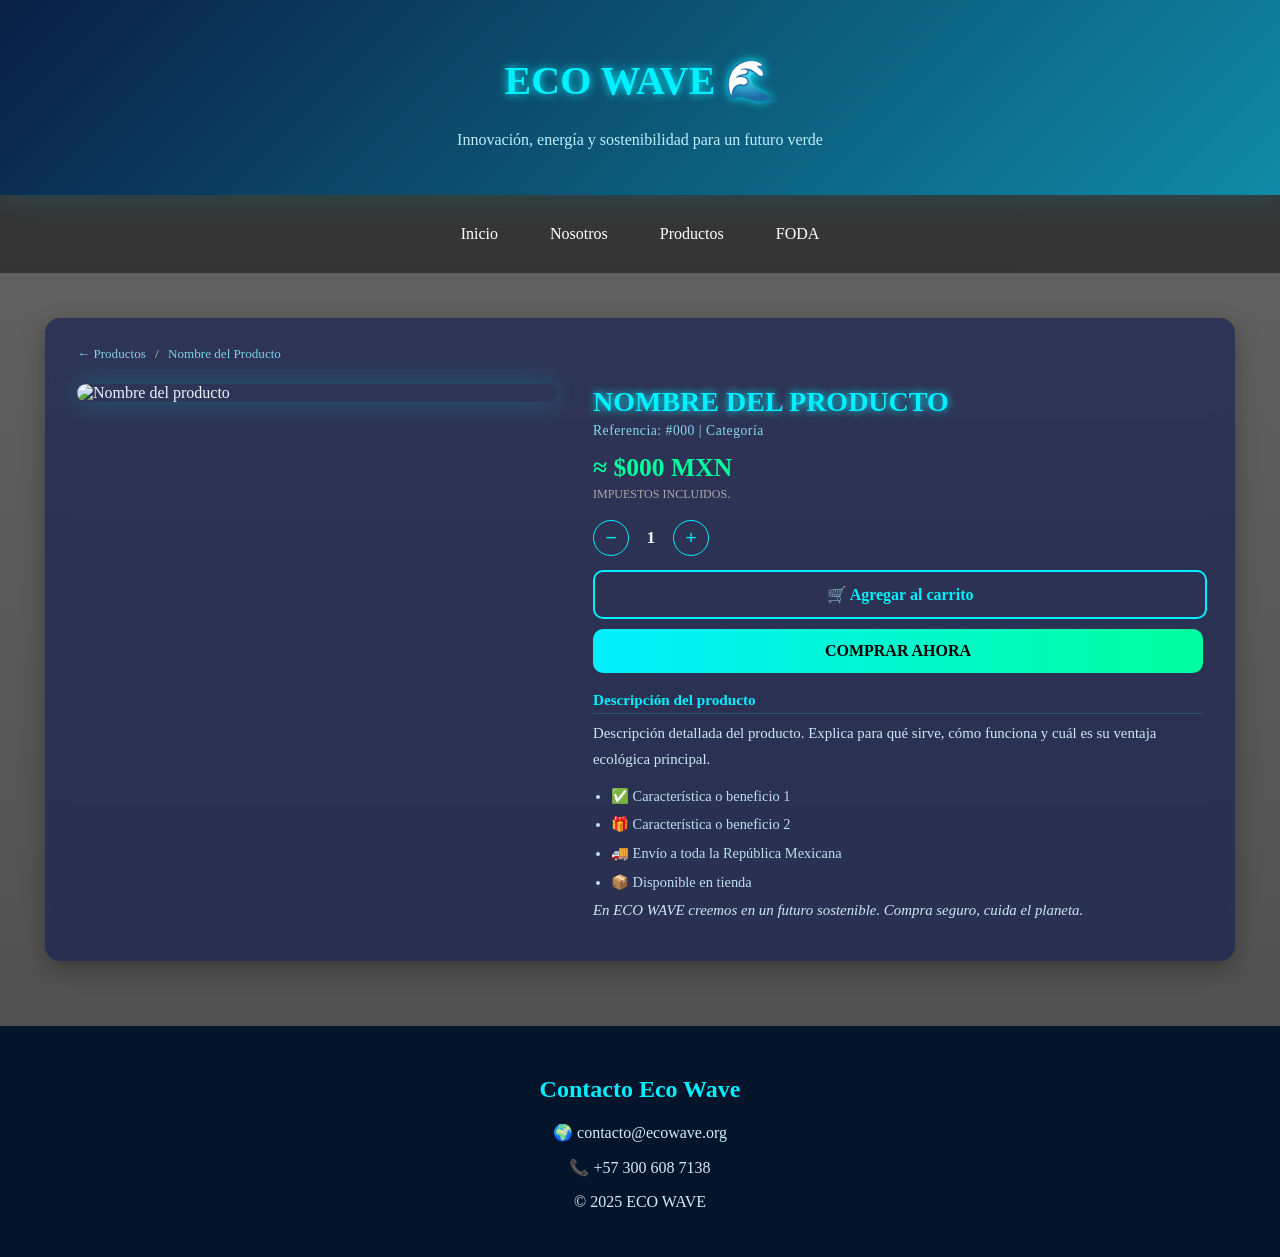
==== bombilla.html @ f6059473 "Add initial HTML structure for ECO WAVE product page" ====
<!DOCTYPE html>
<html lang="es">
<head>
<meta charset="UTF-8">
<meta name="viewport" content="width=device-width, initial-scale=1.0">
<title>ECO WAVE – Nombre del Producto</title>
<!-- ↑ Cambia "Nombre del Producto" por el nombre real -->

<style>
:root{
    --accent:#00F0FF;
    --accent2:#00ff9d;
    --card-bg: rgba(20,30,80,0.65);
    --glass: rgba(0,0,0,0.45);
    --text:#EAF4FF;
}

body{
    margin:0;
    font-family:Segoe UI;
    color:var(--text);
    min-height:100vh;
    display:flex;
    flex-direction:column;
    background:
    linear-gradient(rgba(0,0,0,0.6),rgba(0,0,0,0.7)),
    url('https://images.unsplash.com/photo-1507525428034-b723cf961d3e')
    no-repeat center/cover fixed;
}

/* HEADER */
header{
    background:linear-gradient(135deg,#0a1f44,#0f8aa6);
    text-align:center;
    padding:30px;
    box-shadow:0 0 25px rgba(0,240,255,0.3);
}
header h1{
    color:var(--accent);
    font-size:2.5rem;
    text-shadow:0 0 10px var(--accent);
}
header p{ color:#bdefff; }

/* NAV */
nav{
    background:var(--glass);
    text-align:center;
    padding:12px;
    position:sticky;
    top:0;
    z-index:100;
}
nav a{
    color:white;
    margin:10px;
    text-decoration:none;
    padding:8px 14px;
    border-radius:8px;
    display:inline-block;
    transition:.3s;
}
nav a:hover{
    background:linear-gradient(90deg,var(--accent),var(--accent2));
    color:black;
    box-shadow:0 0 15px var(--accent);
}
nav a.nav-glow{
    box-shadow:0 0 8px #5bc8f5,0 0 18px #5bc8f588,0 0 32px #5bc8f544;
    background:rgba(91,200,245,0.15);
    color:#a8e8ff;
}

/* CONTENEDOR */
.container{
    flex:1;
    padding:25px;
    margin:20px;
}

/* CARD */
.card{
    background:var(--card-bg);
    padding:28px 32px;
    border-radius:15px;
    backdrop-filter:blur(10px);
    margin-bottom:20px;
    box-shadow:0 8px 25px rgba(0,0,0,0.3);
}

/* ── BREADCRUMB (migas de pan) ── */
.breadcrumb{
    font-size:0.82rem;
    margin-bottom:22px;
    color:#7ecfea;
}
.breadcrumb a{
    color:#7ecfea;
    text-decoration:none;
}
.breadcrumb a:hover{ color:var(--accent); }
.breadcrumb span{ color:#ccc; margin:0 6px; }

/* ── LAYOUT DETALLE ── */
.detalle-wrap{
    display:flex;
    flex-wrap:wrap;
    gap:36px;
    align-items:flex-start;
}

/* IMAGEN */
.detalle-img{
    flex:1 1 280px;
    max-width:480px;
}
.detalle-img img{
    width:100%;
    border-radius:14px;
    box-shadow:0 0 28px rgba(0,240,255,0.25);
    display:block;
    /*
    ══════════════════════════════════════════
    ↑ Cambia src="" por la imagen del producto
      Ejemplo: src="img/bombilla-solar.jpg"
    ══════════════════════════════════════════
    */
}

/* INFO */
.detalle-info{
    flex:1 1 280px;
}
.detalle-info h2{
    color:var(--accent);
    font-size:1.75rem;
    margin:0 0 4px;
    text-shadow:0 0 8px var(--accent);
    line-height:1.25;
    /*
    ══════════════════════════════════════════
    ↑ Escribe aquí el nombre del producto
    ══════════════════════════════════════════
    */
}
.subtitulo{
    font-size:0.85rem;
    color:#88d8f0;
    margin-bottom:14px;
    letter-spacing:.04em;
    /*
    ↑ Ej: "Set #77247 | Speed Champions"
    */
}
.precio{
    font-size:1.6rem;
    font-weight:700;
    color:var(--accent2);
    margin:0 0 4px;
}
.precio-nota{
    font-size:0.75rem;
    color:#aaa;
    margin-bottom:18px;
    /* ↑ Texto pequeño como "IMPUESTOS INCLUIDOS." */
}

/* CANTIDAD + BOTONES */
.cantidad-wrap{
    display:flex;
    align-items:center;
    gap:10px;
    margin-bottom:14px;
}
.qty-btn{
    width:36px;
    height:36px;
    border-radius:50%;
    border:1.5px solid var(--accent);
    background:transparent;
    color:var(--accent);
    font-size:1.2rem;
    cursor:pointer;
    transition:.25s;
    display:flex;
    align-items:center;
    justify-content:center;
}
.qty-btn:hover{ background:var(--accent); color:#000; }
.qty-num{
    font-size:1.1rem;
    font-weight:600;
    min-width:24px;
    text-align:center;
}

.btn-carrito,
.btn-comprar{
    display:block;
    width:100%;
    padding:13px 0;
    border:none;
    border-radius:10px;
    font-size:1rem;
    font-weight:700;
    cursor:pointer;
    text-align:center;
    text-decoration:none;
    transition:.3s;
    margin-bottom:10px;
    /*
    ══════════════════════════════════════════
    ↑ Cambia href="#" por el enlace real de
      tu carrito o página de pago.
    ══════════════════════════════════════════
    */
}
.btn-carrito{
    background:transparent;
    border:2px solid var(--accent);
    color:var(--accent);
}
.btn-carrito:hover{
    background:var(--accent);
    color:#000;
    box-shadow:0 0 18px var(--accent);
}
.btn-comprar{
    background:linear-gradient(90deg,var(--accent),var(--accent2));
    color:#000;
}
.btn-comprar:hover{
    box-shadow:0 0 22px var(--accent);
    transform:scale(1.02);
}

/* DESCRIPCIÓN Y BULLETS */
.desc-titulo{
    font-size:0.95rem;
    font-weight:700;
    color:var(--accent);
    margin:18px 0 6px;
    border-bottom:1px solid rgba(0,240,255,0.2);
    padding-bottom:4px;
}
.detalle-info p{
    line-height:1.75;
    color:#cce8f8;
    margin:0 0 10px;
    font-size:0.93rem;
    /*
    ↑ Descripción principal del producto
    */
}
.detalle-info ul{
    padding-left:18px;
    margin:0;
    color:#bce0f0;
    line-height:2;
    font-size:0.9rem;
    /*
    ↑ Características / bullet points
    */
}
.nota-italica{
    margin-top:18px;
    font-style:italic;
    font-size:0.82rem;
    color:#88b8cc;
    /*
    ↑ Texto pequeño al final, ej: "Compra seguro..."
    */
}

/* VOLVER */
.btn-volver{
    display:inline-block;
    margin-bottom:20px;
    color:var(--accent);
    text-decoration:none;
    font-size:0.9rem;
    transition:.2s;
}
.btn-volver:hover{ text-shadow:0 0 8px var(--accent); }

/* FOOTER */
footer{
    background:#03142b;
    text-align:center;
    padding:30px 20px;
    color:#cfefff;
    margin-top:auto;
}
footer h2{ color:var(--accent); }

/* ANIMACIÓN */
.fade{ opacity:0; transform:translateY(40px); }
.fade.show{ opacity:1; transform:translateY(0); transition:all 1s; }

/* RESPONSIVE */
@media(max-width:600px){
    .detalle-info h2{ font-size:1.3rem; }
    .precio{ font-size:1.3rem; }
    .container{ margin:10px; padding:14px; }
    .card{ padding:18px; }
}
</style>
</head>
<body>

<header class="fade">
    <h1>ECO WAVE 🌊</h1>
    <p>Innovación, energía y sostenibilidad para un futuro verde</p>
</header>

<nav class="fade">
    <a href="index.html">Inicio</a>
    <a href="nosotros.html">Nosotros</a>
    <a href="productos.html">Productos</a>
    <a href="foda.html">FODA</a>
</nav>

<div class="container">
<div class="card fade">

    <!-- MIGAS DE PAN -->
    <div class="breadcrumb">
        <a href="productos.html">← Productos</a>
        <span>/</span>
        Nombre del Producto
        <!-- ↑ Cambia "Nombre del Producto" por el nombre real -->
    </div>

    <div class="detalle-wrap">

        <!-- ════════════════════════════
             IMAGEN PRINCIPAL
        ════════════════════════════ -->
        <div class="detalle-img">
            <img src="" alt="Nombre del producto">
            <!--
            ↑ src=""  → ruta de tu imagen, ej: "img/bombilla-solar.jpg"
            ↑ alt=""  → nombre descriptivo del producto
            -->
        </div>

        <!-- ════════════════════════════
             INFORMACIÓN DEL PRODUCTO
        ════════════════════════════ -->
        <div class="detalle-info">

            <h2>NOMBRE DEL PRODUCTO</h2>
            <!-- ↑ Escribe el nombre en MAYÚSCULAS o como prefieras -->

            <div class="subtitulo">Referencia: #000 | Categoría</div>
            <!-- ↑ Ej: "Set #77247 | Speed Champions | ECO WAVE"   -->

            <div class="precio">≈ $000 MXN</div>
            <!-- ↑ Precio real del producto                         -->

            <div class="precio-nota">IMPUESTOS INCLUIDOS.</div>

            <!-- SELECTOR DE CANTIDAD -->
            <div class="cantidad-wrap">
                <button class="qty-btn" onclick="cambiarCantidad(-1)">−</button>
                <span class="qty-num" id="cantidad">1</span>
                <button class="qty-btn" onclick="cambiarCantidad(1)">+</button>
            </div>

            <!-- BOTONES DE COMPRA -->
            <a class="btn-carrito" href="#">
                🛒 Agregar al carrito
            </a>
            <!-- ↑ Cambia href="#" por el enlace de tu carrito      -->

            <a class="btn-comprar" href="#">
                COMPRAR AHORA
            </a>
            <!-- ↑ Cambia href="#" por el enlace de pago directo    -->

            <!-- DESCRIPCIÓN -->
            <div class="desc-titulo">Descripción del producto</div>
            <p>
                Descripción detallada del producto. Explica para qué sirve,
                cómo funciona y cuál es su ventaja ecológica principal.
                <!-- ↑ Reemplaza con tu descripción real            -->
            </p>

            <!-- CARACTERÍSTICAS -->
            <ul>
                <li>✅ Característica o beneficio 1</li>
                <li>🎁 Característica o beneficio 2</li>
                <li>🚚 Envío a toda la República Mexicana</li>
                <li>📦 Disponible en tienda</li>
                <!-- ↑ Agrega, quita o edita los bullet points      -->
            </ul>

            <p class="nota-italica">
                En ECO WAVE creemos en un futuro sostenible.
                Compra seguro, cuida el planeta.
                <!-- ↑ Cambia por tu mensaje de cierre              -->
            </p>

        </div><!-- /detalle-info -->
    </div><!-- /detalle-wrap -->

</div><!-- /card -->
</div><!-- /container -->

<footer>
    <h2>Contacto Eco Wave</h2>
    <p>🌍 contacto@ecowave.org</p>
    <p>📞 +57 300 608 7138</p>
    <p>© 2025 ECO WAVE</p>
</footer>

<script>
/* ANIMACIÓN SCROLL */
const elementos = document.querySelectorAll('.fade');
function mostrar(){
    elementos.forEach(el => {
        if(el.getBoundingClientRect().top < window.innerHeight - 100)
            el.classList.add('show');
    });
}
window.addEventListener('scroll', mostrar);
window.addEventListener('load', mostrar);

/* NAV GLOW */
document.querySelectorAll('nav a').forEach(link => {
    link.addEventListener('mouseenter', () => link.classList.add('nav-glow'));
    link.addEventListener('mouseleave', () => link.classList.remove('nav-glow'));
});

/* SELECTOR DE CANTIDAD */
function cambiarCantidad(delta){
    const el = document.getElementById('cantidad');
    let val = parseInt(el.textContent) + delta;
    if(val < 1) val = 1;
    el.textContent = val;
}
</script>

</body>
</html>
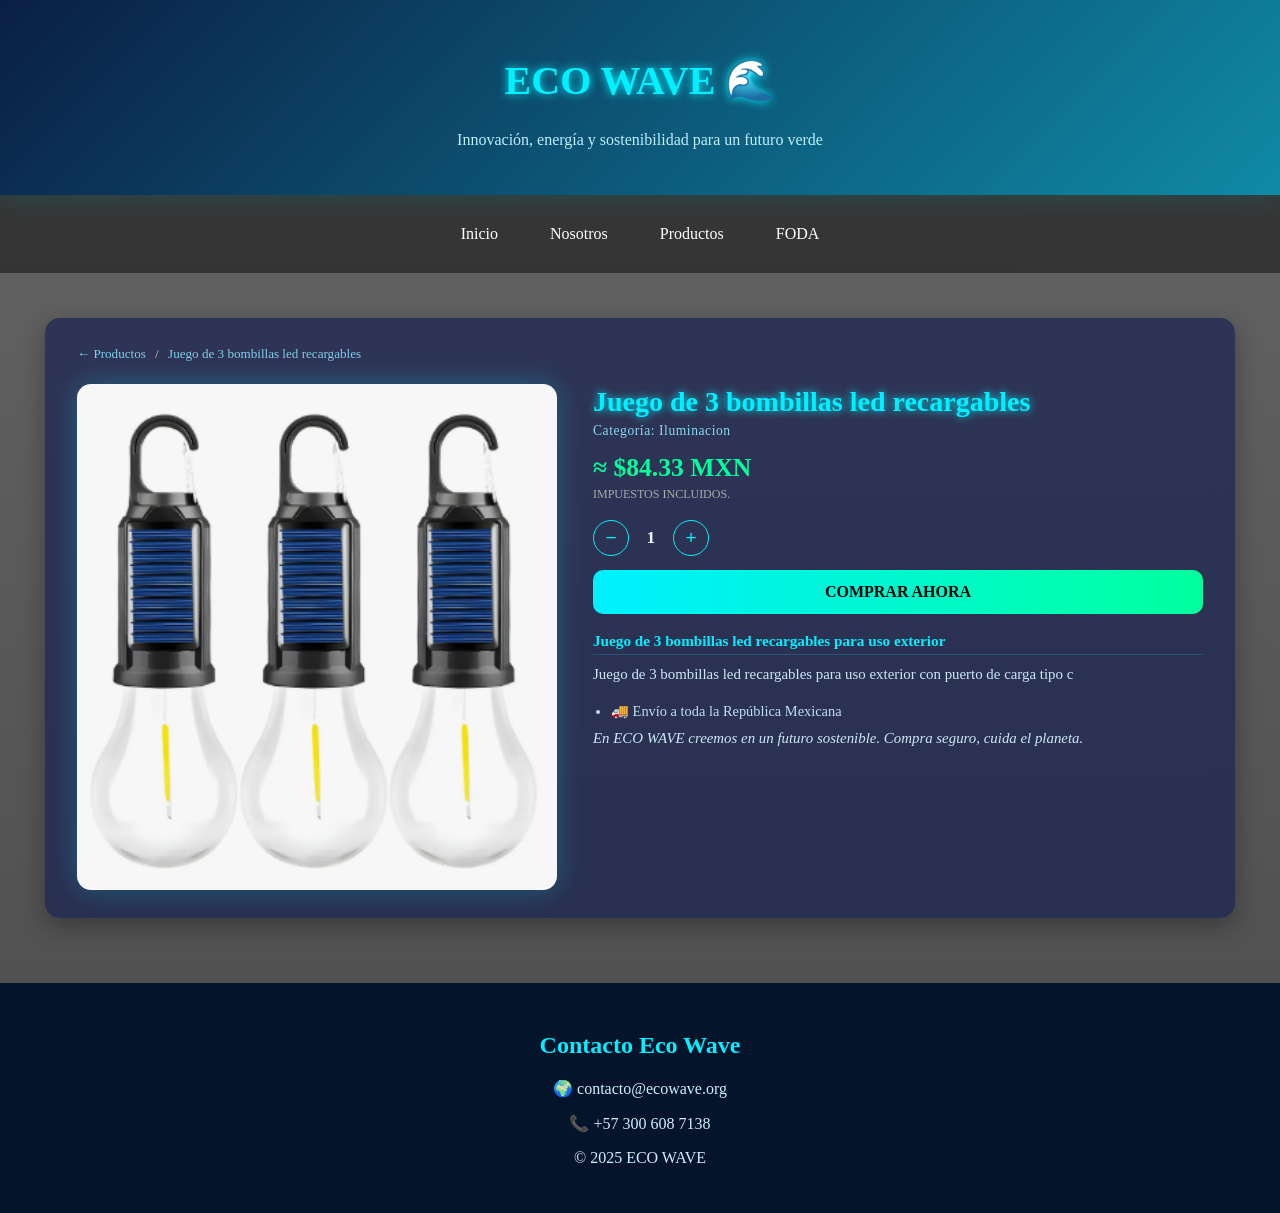
==== commit 685601a0: "Update product name, image, and description Updated product details and links for bombilla.html." ====
--- a/bombilla.html
+++ b/bombilla.html
@@ -327,7 +327,7 @@
     <div class="breadcrumb">
         <a href="productos.html">← Productos</a>
         <span>/</span>
-        Nombre del Producto
+        Juego de 3 bombillas led recargables
         <!-- ↑ Cambia "Nombre del Producto" por el nombre real -->
     </div>
 
@@ -337,7 +337,7 @@
              IMAGEN PRINCIPAL
         ════════════════════════════ -->
         <div class="detalle-img">
-            <img src="" alt="Nombre del producto">
+            <img src="Bombilla.png" alt="Bombillas recargables">
             <!--
             ↑ src=""  → ruta de tu imagen, ej: "img/bombilla-solar.jpg"
             ↑ alt=""  → nombre descriptivo del producto
@@ -349,13 +349,13 @@
         ════════════════════════════ -->
         <div class="detalle-info">
 
-            <h2>NOMBRE DEL PRODUCTO</h2>
+            <h2>Juego de 3 bombillas led recargables</h2>
             <!-- ↑ Escribe el nombre en MAYÚSCULAS o como prefieras -->
 
-            <div class="subtitulo">Referencia: #000 | Categoría</div>
+            <div class="subtitulo"> Categoría: Iluminacion</div>
             <!-- ↑ Ej: "Set #77247 | Speed Champions | ECO WAVE"   -->
 
-            <div class="precio">≈ $000 MXN</div>
+            <div class="precio">≈ $84.33 MXN</div>
             <!-- ↑ Precio real del producto                         -->
 
             <div class="precio-nota">IMPUESTOS INCLUIDOS.</div>
@@ -366,33 +366,22 @@
                 <span class="qty-num" id="cantidad">1</span>
                 <button class="qty-btn" onclick="cambiarCantidad(1)">+</button>
             </div>
-
-            <!-- BOTONES DE COMPRA -->
-            <a class="btn-carrito" href="#">
-                🛒 Agregar al carrito
-            </a>
-            <!-- ↑ Cambia href="#" por el enlace de tu carrito      -->
-
-            <a class="btn-comprar" href="#">
+            
+            <a class="btn-comprar" href="https://www.mercadolibre.com.mx/3x-lamparas-led-solares-usb-para-camping-exterior-wxyx/p/MLM2032888883?pdp_filters=item_id%3AMLM5120265776&from=gshop&matt_tool=96433189&matt_word=&matt_source=google&matt_campaign_id=23459162853&matt_ad_group_id=194198311160&matt_match_type=&matt_network=g&matt_device=c&matt_creative=793026292026&matt_keyword=&matt_ad_position=&matt_ad_type=pla&matt_merchant_id=735088283&matt_product_id=MLM2032888883-product&matt_product_partition_id=2454651996881&matt_target_id=pla-2454651996881&cq_src=google_ads&cq_cmp=23459162853&cq_net=g&cq_plt=gp&cq_med=pla&gad_source=1&gad_campaignid=23459162853&gbraid=0AAAAAoTLPrLEce5WwXCSmgZGseoTSW122&gclid=Cj0KCQjwkrzPBhCqARIsAJN460kuNzRdEcvnn7RCb0tPPyWIUsCGszsaF7jD8ObfhHAOC3t7pRKlBVsaAlU6EALw_wcB">
                 COMPRAR AHORA
             </a>
             <!-- ↑ Cambia href="#" por el enlace de pago directo    -->
 
             <!-- DESCRIPCIÓN -->
-            <div class="desc-titulo">Descripción del producto</div>
+            <div class="desc-titulo">Juego de 3 bombillas led recargables para uso exterior</div>
             <p>
-                Descripción detallada del producto. Explica para qué sirve,
-                cómo funciona y cuál es su ventaja ecológica principal.
+                Juego de 3 bombillas led recargables para uso exterior con puerto de carga tipo c
                 <!-- ↑ Reemplaza con tu descripción real            -->
             </p>
 
             <!-- CARACTERÍSTICAS -->
             <ul>
-                <li>✅ Característica o beneficio 1</li>
-                <li>🎁 Característica o beneficio 2</li>
                 <li>🚚 Envío a toda la República Mexicana</li>
-                <li>📦 Disponible en tienda</li>
-                <!-- ↑ Agrega, quita o edita los bullet points      -->
             </ul>
 
             <p class="nota-italica">
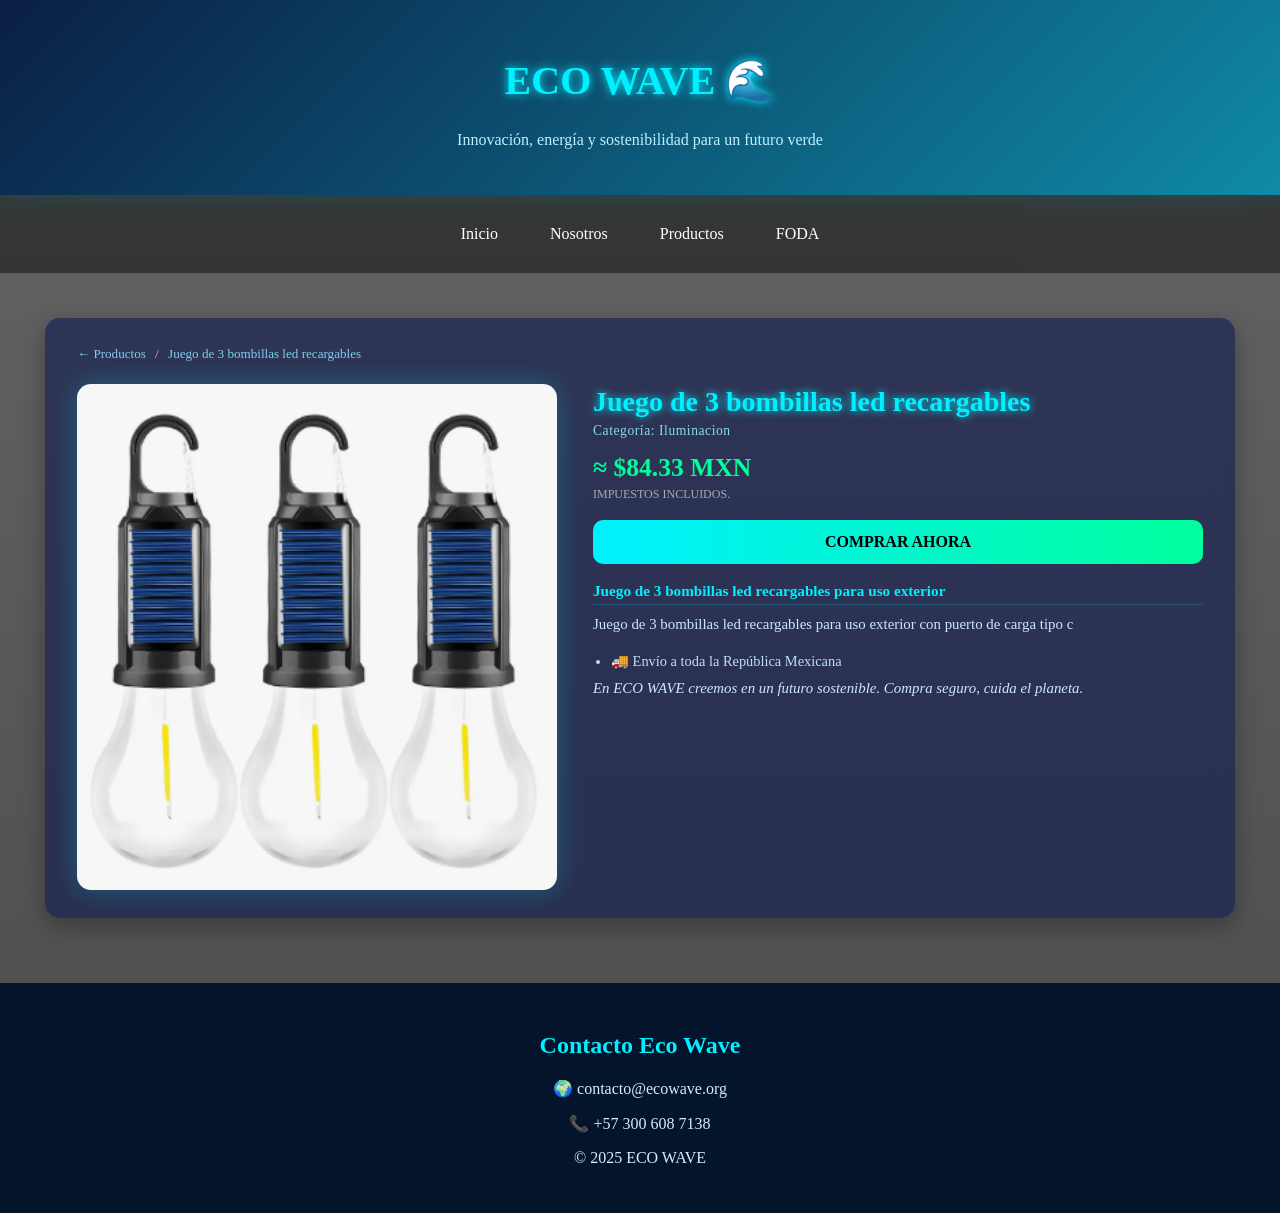
==== commit d8069cfc: "Remove quantity selector from bombilla.html Removed quantity selector from the product display." ====
--- a/bombilla.html
+++ b/bombilla.html
@@ -359,13 +359,6 @@
             <!-- ↑ Precio real del producto                         -->
 
             <div class="precio-nota">IMPUESTOS INCLUIDOS.</div>
-
-            <!-- SELECTOR DE CANTIDAD -->
-            <div class="cantidad-wrap">
-                <button class="qty-btn" onclick="cambiarCantidad(-1)">−</button>
-                <span class="qty-num" id="cantidad">1</span>
-                <button class="qty-btn" onclick="cambiarCantidad(1)">+</button>
-            </div>
             
             <a class="btn-comprar" href="https://www.mercadolibre.com.mx/3x-lamparas-led-solares-usb-para-camping-exterior-wxyx/p/MLM2032888883?pdp_filters=item_id%3AMLM5120265776&from=gshop&matt_tool=96433189&matt_word=&matt_source=google&matt_campaign_id=23459162853&matt_ad_group_id=194198311160&matt_match_type=&matt_network=g&matt_device=c&matt_creative=793026292026&matt_keyword=&matt_ad_position=&matt_ad_type=pla&matt_merchant_id=735088283&matt_product_id=MLM2032888883-product&matt_product_partition_id=2454651996881&matt_target_id=pla-2454651996881&cq_src=google_ads&cq_cmp=23459162853&cq_net=g&cq_plt=gp&cq_med=pla&gad_source=1&gad_campaignid=23459162853&gbraid=0AAAAAoTLPrLEce5WwXCSmgZGseoTSW122&gclid=Cj0KCQjwkrzPBhCqARIsAJN460kuNzRdEcvnn7RCb0tPPyWIUsCGszsaF7jD8ObfhHAOC3t7pRKlBVsaAlU6EALw_wcB">
                 COMPRAR AHORA
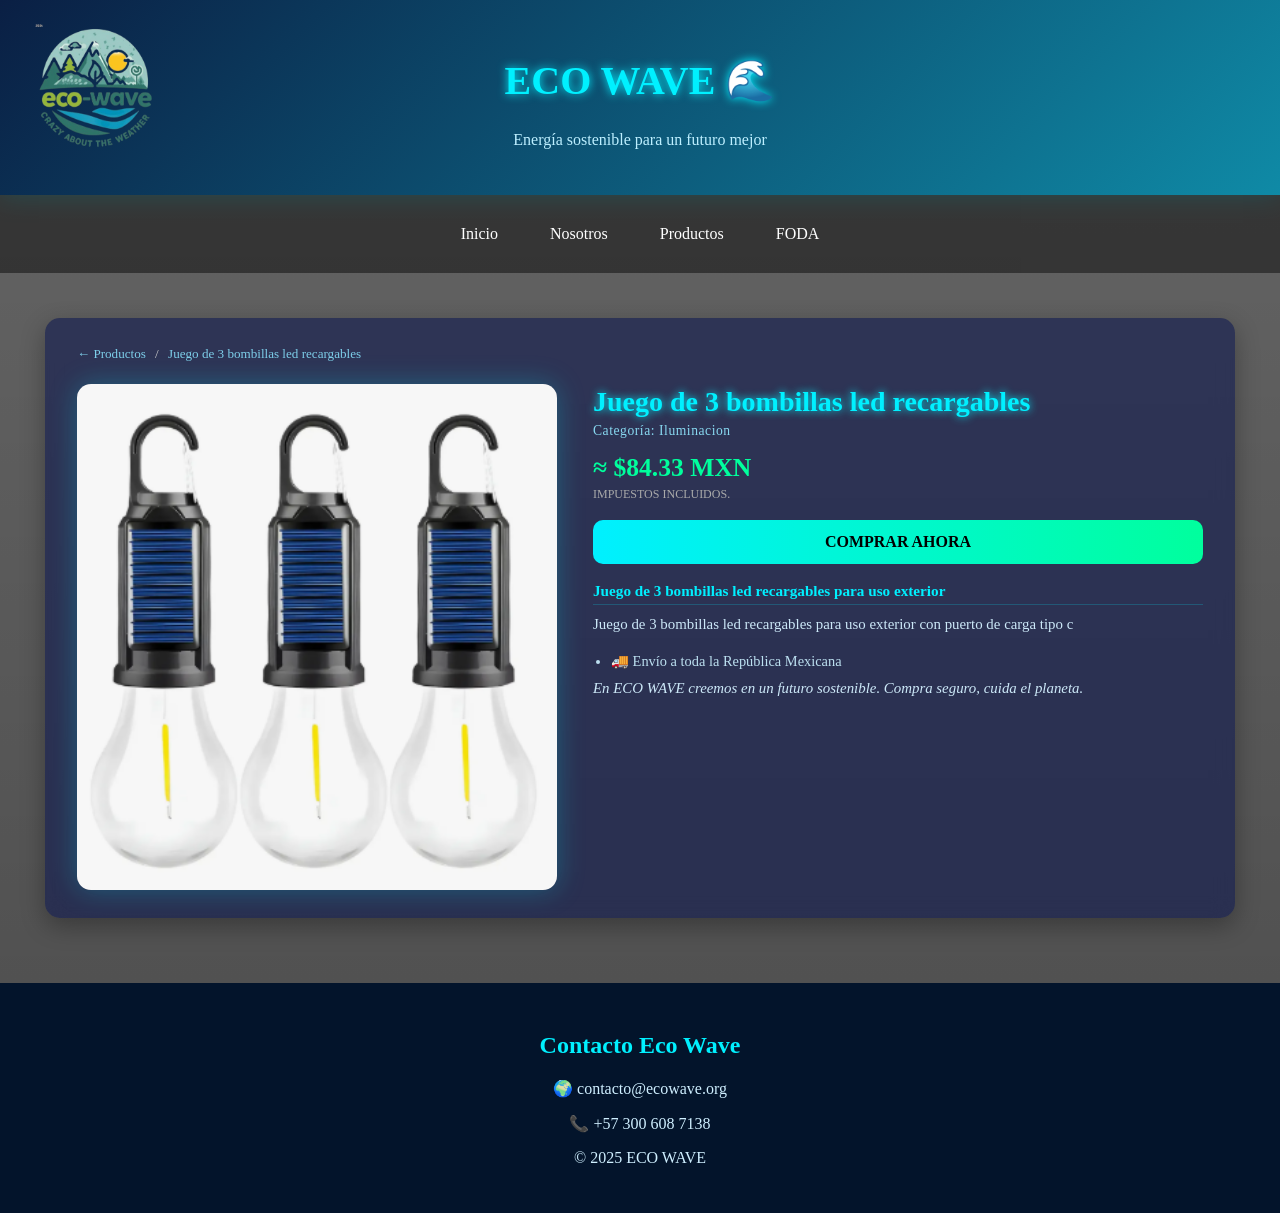
==== commit 5fae4c00: "Update bombilla.html" ====
--- a/bombilla.html
+++ b/bombilla.html
@@ -3,8 +3,7 @@
 <head>
 <meta charset="UTF-8">
 <meta name="viewport" content="width=device-width, initial-scale=1.0">
-<title>ECO WAVE – Nombre del Producto</title>
-<!-- ↑ Cambia "Nombre del Producto" por el nombre real -->
+<title>ECO WAVE – Bombilla</title>
 
 <style>
 :root{
@@ -28,7 +27,6 @@
     no-repeat center/cover fixed;
 }
 
-/* HEADER */
 header{
     background:linear-gradient(135deg,#0a1f44,#0f8aa6);
     text-align:center;
@@ -42,7 +40,6 @@
 }
 header p{ color:#bdefff; }
 
-/* NAV */
 nav{
     background:var(--glass);
     text-align:center;
@@ -71,14 +68,12 @@
     color:#a8e8ff;
 }
 
-/* CONTENEDOR */
 .container{
     flex:1;
     padding:25px;
     margin:20px;
 }
 
-/* CARD */
 .card{
     background:var(--card-bg);
     padding:28px 32px;
@@ -88,7 +83,6 @@
     box-shadow:0 8px 25px rgba(0,0,0,0.3);
 }
 
-/* ── BREADCRUMB (migas de pan) ── */
 .breadcrumb{
     font-size:0.82rem;
     margin-bottom:22px;
@@ -101,7 +95,6 @@
 .breadcrumb a:hover{ color:var(--accent); }
 .breadcrumb span{ color:#ccc; margin:0 6px; }
 
-/* ── LAYOUT DETALLE ── */
 .detalle-wrap{
     display:flex;
     flex-wrap:wrap;
@@ -109,7 +102,6 @@
     align-items:flex-start;
 }
 
-/* IMAGEN */
 .detalle-img{
     flex:1 1 280px;
     max-width:480px;
@@ -119,15 +111,8 @@
     border-radius:14px;
     box-shadow:0 0 28px rgba(0,240,255,0.25);
     display:block;
-    /*
-    ══════════════════════════════════════════
-    ↑ Cambia src="" por la imagen del producto
-      Ejemplo: src="img/bombilla-solar.jpg"
-    ══════════════════════════════════════════
-    */
-}
-
-/* INFO */
+}
+
 .detalle-info{
     flex:1 1 280px;
 }
@@ -137,20 +122,12 @@
     margin:0 0 4px;
     text-shadow:0 0 8px var(--accent);
     line-height:1.25;
-    /*
-    ══════════════════════════════════════════
-    ↑ Escribe aquí el nombre del producto
-    ══════════════════════════════════════════
-    */
 }
 .subtitulo{
     font-size:0.85rem;
     color:#88d8f0;
     margin-bottom:14px;
     letter-spacing:.04em;
-    /*
-    ↑ Ej: "Set #77247 | Speed Champions"
-    */
 }
 .precio{
     font-size:1.6rem;
@@ -162,10 +139,8 @@
     font-size:0.75rem;
     color:#aaa;
     margin-bottom:18px;
-    /* ↑ Texto pequeño como "IMPUESTOS INCLUIDOS." */
-}
-
-/* CANTIDAD + BOTONES */
+}
+
 .cantidad-wrap{
     display:flex;
     align-items:center;
@@ -208,12 +183,6 @@
     text-decoration:none;
     transition:.3s;
     margin-bottom:10px;
-    /*
-    ══════════════════════════════════════════
-    ↑ Cambia href="#" por el enlace real de
-      tu carrito o página de pago.
-    ══════════════════════════════════════════
-    */
 }
 .btn-carrito{
     background:transparent;
@@ -234,7 +203,6 @@
     transform:scale(1.02);
 }
 
-/* DESCRIPCIÓN Y BULLETS */
 .desc-titulo{
     font-size:0.95rem;
     font-weight:700;
@@ -248,9 +216,6 @@
     color:#cce8f8;
     margin:0 0 10px;
     font-size:0.93rem;
-    /*
-    ↑ Descripción principal del producto
-    */
 }
 .detalle-info ul{
     padding-left:18px;
@@ -258,21 +223,14 @@
     color:#bce0f0;
     line-height:2;
     font-size:0.9rem;
-    /*
-    ↑ Características / bullet points
-    */
 }
 .nota-italica{
     margin-top:18px;
     font-style:italic;
     font-size:0.82rem;
     color:#88b8cc;
-    /*
-    ↑ Texto pequeño al final, ej: "Compra seguro..."
-    */
-}
-
-/* VOLVER */
+}
+
 .btn-volver{
     display:inline-block;
     margin-bottom:20px;
@@ -283,7 +241,6 @@
 }
 .btn-volver:hover{ text-shadow:0 0 8px var(--accent); }
 
-/* FOOTER */
 footer{
     background:#03142b;
     text-align:center;
@@ -293,11 +250,9 @@
 }
 footer h2{ color:var(--accent); }
 
-/* ANIMACIÓN */
 .fade{ opacity:0; transform:translateY(40px); }
 .fade.show{ opacity:1; transform:translateY(0); transition:all 1s; }
 
-/* RESPONSIVE */
 @media(max-width:600px){
     .detalle-info h2{ font-size:1.3rem; }
     .precio{ font-size:1.3rem; }
@@ -308,9 +263,17 @@
 </head>
 <body>
 
-<header class="fade">
-    <h1>ECO WAVE 🌊</h1>
-    <p>Innovación, energía y sostenibilidad para un futuro verde</p>
+ <header>
+  <img src="logo.png" alt="Eco Wave Logo" style="
+    position: absolute;
+    top: 15px;
+    left: 20px;
+    width: 150px;
+    height: 150px;
+    object-fit: contain;
+  ">
+  <h1>ECO WAVE 🌊</h1>
+  <p>Energía sostenible para un futuro mejor</p>
 </header>
 
 <nav class="fade">
@@ -323,56 +286,37 @@
 <div class="container">
 <div class="card fade">
 
-    <!-- MIGAS DE PAN -->
     <div class="breadcrumb">
         <a href="productos.html">← Productos</a>
         <span>/</span>
         Juego de 3 bombillas led recargables
-        <!-- ↑ Cambia "Nombre del Producto" por el nombre real -->
     </div>
 
     <div class="detalle-wrap">
 
-        <!-- ════════════════════════════
-             IMAGEN PRINCIPAL
-        ════════════════════════════ -->
         <div class="detalle-img">
             <img src="Bombilla.png" alt="Bombillas recargables">
-            <!--
-            ↑ src=""  → ruta de tu imagen, ej: "img/bombilla-solar.jpg"
-            ↑ alt=""  → nombre descriptivo del producto
-            -->
         </div>
 
-        <!-- ════════════════════════════
-             INFORMACIÓN DEL PRODUCTO
-        ════════════════════════════ -->
         <div class="detalle-info">
 
             <h2>Juego de 3 bombillas led recargables</h2>
-            <!-- ↑ Escribe el nombre en MAYÚSCULAS o como prefieras -->
 
             <div class="subtitulo"> Categoría: Iluminacion</div>
-            <!-- ↑ Ej: "Set #77247 | Speed Champions | ECO WAVE"   -->
 
             <div class="precio">≈ $84.33 MXN</div>
-            <!-- ↑ Precio real del producto                         -->
 
             <div class="precio-nota">IMPUESTOS INCLUIDOS.</div>
             
             <a class="btn-comprar" href="https://www.mercadolibre.com.mx/3x-lamparas-led-solares-usb-para-camping-exterior-wxyx/p/MLM2032888883?pdp_filters=item_id%3AMLM5120265776&from=gshop&matt_tool=96433189&matt_word=&matt_source=google&matt_campaign_id=23459162853&matt_ad_group_id=194198311160&matt_match_type=&matt_network=g&matt_device=c&matt_creative=793026292026&matt_keyword=&matt_ad_position=&matt_ad_type=pla&matt_merchant_id=735088283&matt_product_id=MLM2032888883-product&matt_product_partition_id=2454651996881&matt_target_id=pla-2454651996881&cq_src=google_ads&cq_cmp=23459162853&cq_net=g&cq_plt=gp&cq_med=pla&gad_source=1&gad_campaignid=23459162853&gbraid=0AAAAAoTLPrLEce5WwXCSmgZGseoTSW122&gclid=Cj0KCQjwkrzPBhCqARIsAJN460kuNzRdEcvnn7RCb0tPPyWIUsCGszsaF7jD8ObfhHAOC3t7pRKlBVsaAlU6EALw_wcB">
                 COMPRAR AHORA
             </a>
-            <!-- ↑ Cambia href="#" por el enlace de pago directo    -->
-
-            <!-- DESCRIPCIÓN -->
+
             <div class="desc-titulo">Juego de 3 bombillas led recargables para uso exterior</div>
             <p>
                 Juego de 3 bombillas led recargables para uso exterior con puerto de carga tipo c
-                <!-- ↑ Reemplaza con tu descripción real            -->
             </p>
 
-            <!-- CARACTERÍSTICAS -->
             <ul>
                 <li>🚚 Envío a toda la República Mexicana</li>
             </ul>
@@ -380,14 +324,13 @@
             <p class="nota-italica">
                 En ECO WAVE creemos en un futuro sostenible.
                 Compra seguro, cuida el planeta.
-                <!-- ↑ Cambia por tu mensaje de cierre              -->
             </p>
 
-        </div><!-- /detalle-info -->
-    </div><!-- /detalle-wrap -->
-
-</div><!-- /card -->
-</div><!-- /container -->
+        </div>
+    </div>
+
+</div>
+</div>
 
 <footer>
     <h2>Contacto Eco Wave</h2>
@@ -397,7 +340,6 @@
 </footer>
 
 <script>
-/* ANIMACIÓN SCROLL */
 const elementos = document.querySelectorAll('.fade');
 function mostrar(){
     elementos.forEach(el => {
@@ -408,13 +350,11 @@
 window.addEventListener('scroll', mostrar);
 window.addEventListener('load', mostrar);
 
-/* NAV GLOW */
 document.querySelectorAll('nav a').forEach(link => {
     link.addEventListener('mouseenter', () => link.classList.add('nav-glow'));
     link.addEventListener('mouseleave', () => link.classList.remove('nav-glow'));
 });
 
-/* SELECTOR DE CANTIDAD */
 function cambiarCantidad(delta){
     const el = document.getElementById('cantidad');
     let val = parseInt(el.textContent) + delta;
